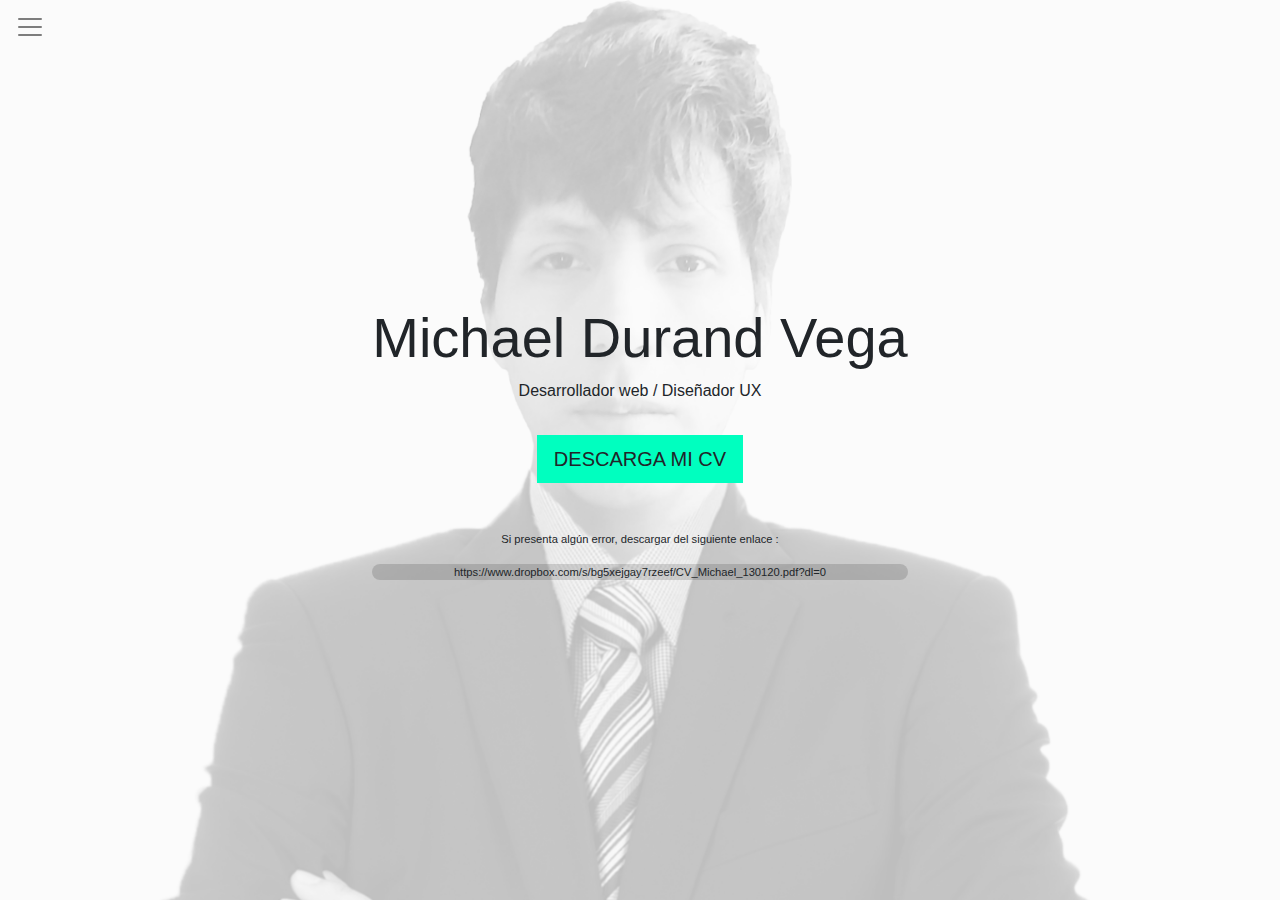
==== about.html @ 3c602bdf "Mi portafolio" ====
<!DOCTYPE html>
<html lang='es'>
<head>
    <meta charset='UTF-8'>
    <!-- Viewport -->
    <meta name='viewport' content='width=device-width, user-scalable=no, initial-scale=1.0, maximum-scale=1.0, minimum-scale=1.0'>
    <meta http-equiv='X-UA-Compatible' content='ie=edge'>
    <!-- Fuentes -->
    <!-- Iconos -->
    <!-- CSS -->
    <link rel="stylesheet" href="css/animate.min.css">
    <link rel="stylesheet" href="css/bootstrap.css">
    <link rel="stylesheet" href="css/estilos.css">
    <link rel="stylesheet" href="css/aos.css">

    <title>Document</title>
</head>
<body>
    <!-- Navbar -->
    <nav class="navbar navbar-expand-xs navbar-light bg-light mi-nav fixed-top col-graffiti">
        <button class="navbar-toggler" type="button" data-toggle="collapse" data-target="#navbarNav"
            aria-controls="navbarNav" aria-expanded="false" aria-label="Toggle navigation" data-status="x">
            <span class="navbar-toggler-icon"></span>
        </button>
        <!-- <a class="text-uppercase pl-3 text-white">Michael D' Vega</a> -->
        <div class="collapse navbar-collapse" id="navbarNav">
            <ul class="navbar-nav text-center pt-5">
                <li class="nav-item active redirec" id="index">
                    <a class="nav-link" href="#">Home<span class="sr-only">(current)</span></a>
                </li>
                <li class="nav-item active redirec" id="marketing">
                    <a class="nav-link" href="#">MarkeTing<span class="sr-only">(current)</span></a>
                </li>
                <li class="nav-item active redirec" id="gameStore">
                    <a class="nav-link" href="#">Game Store<span class="sr-only">(current)</span></a>
                </li>
                <li class="nav-item active redirec" id="bancoCibertec">
                    <a class="nav-link" href="#">Banco Cibertec<span class="sr-only">(current)</span></a>
                </li>
                <li class="nav-item active redirec" id="graffiti">
                    <a class="nav-link" href="#">Graffiti<span class="sr-only">(current)</span></a>
                </li>
            </ul>
        </div>
    </nav>

    <!-- Carta de Presentación -->
    <div class="presentacion">
        <div class="container text-center">
            <div class="yo">
                <h1 class="display-4">Michael Durand Vega</h1>
                <p>Desarrollador web / Diseñador UX</p>
                <button type="button" class="btn btn-lg text-uppercase mt-3" onclick="document.location='../doc/CV_Michael_130120.pdf'">Descarga mi cv</button>
                <div class="true-error">
                    <p>Si presenta algún error, descargar del siguiente enlace :</p>
                    <p>https://www.dropbox.com/s/bg5xejgay7rzeef/CV_Michael_130120.pdf?dl=0</p>
                </div>
            </div>
        </div>
    </div>
    
    <!-- Js Jquery-->
    <script src="js/jquery-3.4.1.min.js"></script>
    <!-- Js Bootstrap -->
    <script src="js/bootstrap.min.js"></script>
    <!-- Animación Scroll -->
    <script src="js/aos.js"></script>
    <!-- Mis eventos -->
    <script src="js/app.js"></script>

</body>
</html>
---- css/estilos.css ----
/* Colores */
/* Marketing colores */
/* gameStore colores */
/* Banco Cibertec colores */
/* Imagenes proyectos */
/* Boton line */
.btn-line {
  position: relative;
  border: none;
  background-color: transparent;
  cursor: pointer;
  outline: none;
  color: #fafafa;
  z-index: 100; }
  .btn-line:hover {
    color: #fafafa;
    background-color: rgba(255, 255, 255, 0.178); }
  .btn-line:focus {
    outline: none !important;
    outline-width: 0 !important;
    box-shadow: none;
    -moz-box-shadow: none;
    -webkit-box-shadow: none; }
  .btn-line::after, .btn-line::before {
    content: "";
    display: block;
    position: absolute;
    width: 15%;
    height: 30%;
    border: 2px solid;
    -webkit-transition: all 0.6s ease;
    -o-transition: all 0.6s ease;
    transition: all 0.6s ease;
    border-radius: 2px; }
  .btn-line::after {
    bottom: 0;
    right: 0;
    border-top-color: transparent;
    border-left-color: transparent;
    border-bottom-color: #fafafa;
    border-right-color: #fafafa; }
  .btn-line::before {
    top: 0;
    left: 0;
    border-bottom-color: transparent;
    border-right-color: transparent;
    border-top-color: #fafafa;
    border-left-color: #fafafa; }
  .btn-line:hover::after, .btn-line:hover::before {
    width: 100%;
    height: 100%; }

.mi-nav {
  z-index: 100;
  background-color: transparent !important;
  display: -webkit-box;
  display: -ms-flexbox;
  display: flex;
  -webkit-box-pack: start;
  -ms-flex-pack: start;
  justify-content: flex-start;
  -webkit-transition: 0.5s;
  -o-transition: 0.5s;
  transition: 0.5s; }
  .mi-nav .navbar-brand {
    padding-left: 15px; }
  .mi-nav #navbarNav ul {
    height: 100vh; }
    .mi-nav #navbarNav ul li:hover {
      background-color: rgba(32, 32, 32, 0.034); }
  .mi-nav button {
    border: none; }
    .mi-nav button:focus {
      outline: none !important;
      outline-width: 0 !important;
      box-shadow: none;
      -moz-box-shadow: none;
      -webkit-box-shadow: none; }

/* .color {
    background-color: $uno !important;
} */
.color.col-marketing {
  background-color: #FF9100 !important; }

.color.col-gameStore {
  background-color: #ff1744 !important; }

.color.col-bancoCibertec {
  background-color: #00d4a3 !important; }

.color.col-graffiti {
  background-color: #5000ff !important; }

.transparente {
  background-color: transparent !important; }

.navbar-toggler {
  padding: 0.25rem 0rem !important; }

.navbar {
  padding: 0.5rem 15px !important; }

.loading {
  width: 100vw;
  height: 100vh;
  background-color: #f1f1f1;
  position: absolute;
  z-index: 1001;
  display: -webkit-box;
  display: -ms-flexbox;
  display: flex;
  -webkit-box-pack: center;
  -ms-flex-pack: center;
  justify-content: center;
  -webkit-box-align: center;
  -ms-flex-align: center;
  align-items: center;
  background-image: -webkit-gradient(linear, left top, left bottom, from(rgba(0, 0, 0, 0)), to(rgba(0, 0, 0, 0.3))), url("../img/fondo.png");
  background-image: -webkit-linear-gradient(rgba(0, 0, 0, 0), rgba(0, 0, 0, 0.3)), url("../img/fondo.png");
  background-image: -o-linear-gradient(rgba(0, 0, 0, 0), rgba(0, 0, 0, 0.3)), url("../img/fondo.png");
  background-image: linear-gradient(rgba(0, 0, 0, 0), rgba(0, 0, 0, 0.3)), url("../img/fondo.png"); }
  .loading div b {
    font-size: 0.8rem;
    text-transform: uppercase; }

.hiden {
  height: 0vh;
  -webkit-transition-duration: 600ms;
  -o-transition-duration: 600ms;
  transition-duration: 600ms; }

.sk-folding-cube {
  margin: 20px auto;
  width: 40px;
  height: 40px;
  position: relative;
  -webkit-transform: rotateZ(45deg);
  -ms-transform: rotate(45deg);
  transform: rotateZ(45deg); }

.sk-folding-cube .sk-cube {
  float: left;
  width: 50%;
  height: 50%;
  position: relative;
  -webkit-transform: scale(1.1);
  -ms-transform: scale(1.1);
  transform: scale(1.1); }

.sk-folding-cube .sk-cube:before {
  content: '';
  position: absolute;
  top: 0;
  left: 0;
  width: 100%;
  height: 100%;
  background-color: #333;
  -webkit-animation: sk-foldCubeAngle 2.4s infinite linear both;
  animation: sk-foldCubeAngle 2.4s infinite linear both;
  -webkit-transform-origin: 100% 100%;
  -ms-transform-origin: 100% 100%;
  transform-origin: 100% 100%; }

.sk-folding-cube .sk-cube2 {
  -webkit-transform: scale(1.1) rotateZ(90deg);
  -ms-transform: scale(1.1) rotate(90deg);
  transform: scale(1.1) rotateZ(90deg); }

.sk-folding-cube .sk-cube3 {
  -webkit-transform: scale(1.1) rotateZ(180deg);
  -ms-transform: scale(1.1) rotate(180deg);
  transform: scale(1.1) rotateZ(180deg); }

.sk-folding-cube .sk-cube4 {
  -webkit-transform: scale(1.1) rotateZ(270deg);
  -ms-transform: scale(1.1) rotate(270deg);
  transform: scale(1.1) rotateZ(270deg); }

.sk-folding-cube .sk-cube2:before {
  -webkit-animation-delay: 0.3s;
  animation-delay: 0.3s; }

.sk-folding-cube .sk-cube3:before {
  -webkit-animation-delay: 0.6s;
  animation-delay: 0.6s; }

.sk-folding-cube .sk-cube4:before {
  -webkit-animation-delay: 0.9s;
  animation-delay: 0.9s; }

@-webkit-keyframes sk-foldCubeAngle {
  0%, 10% {
    -webkit-transform: perspective(140px) rotateX(-180deg);
    transform: perspective(140px) rotateX(-180deg);
    opacity: 0; }
  25%, 75% {
    -webkit-transform: perspective(140px) rotateX(0deg);
    transform: perspective(140px) rotateX(0deg);
    opacity: 1; }
  90%, 100% {
    -webkit-transform: perspective(140px) rotateY(180deg);
    transform: perspective(140px) rotateY(180deg);
    opacity: 0; } }

@keyframes sk-foldCubeAngle {
  0%, 10% {
    -webkit-transform: perspective(140px) rotateX(-180deg);
    transform: perspective(140px) rotateX(-180deg);
    opacity: 0; }
  25%, 75% {
    -webkit-transform: perspective(140px) rotateX(0deg);
    transform: perspective(140px) rotateX(0deg);
    opacity: 1; }
  90%, 100% {
    -webkit-transform: perspective(140px) rotateY(180deg);
    transform: perspective(140px) rotateY(180deg);
    opacity: 0; } }

body {
  background-color: #000000;
  height: auto;
  overflow-x: hidden; }

.l-uno {
  background-image: -webkit-radial-gradient(rgba(0, 0, 0, 0), rgba(0, 0, 0, 0.7)), url(../img/marketing/marketing.jpg);
  background-image: -o-radial-gradient(rgba(0, 0, 0, 0), rgba(0, 0, 0, 0.7)), url(../img/marketing/marketing.jpg);
  background-image: radial-gradient(rgba(0, 0, 0, 0), rgba(0, 0, 0, 0.7)), url(../img/marketing/marketing.jpg);
  background-position: center;
  background-repeat: no-repeat;
  background-size: cover; }

.l-dos {
  background-image: -webkit-radial-gradient(rgba(0, 0, 0, 0), rgba(0, 0, 0, 0.7)), url(../img/gameStore/gameStore.jpg);
  background-image: -o-radial-gradient(rgba(0, 0, 0, 0), rgba(0, 0, 0, 0.7)), url(../img/gameStore/gameStore.jpg);
  background-image: radial-gradient(rgba(0, 0, 0, 0), rgba(0, 0, 0, 0.7)), url(../img/gameStore/gameStore.jpg);
  background-position: center;
  background-repeat: no-repeat;
  background-size: cover; }

.l-tres {
  background-image: -webkit-radial-gradient(rgba(0, 0, 0, 0), rgba(0, 0, 0, 0.7)), url(../img/bancoCibertec/bancoCibertec.jpg);
  background-image: -o-radial-gradient(rgba(0, 0, 0, 0), rgba(0, 0, 0, 0.7)), url(../img/bancoCibertec/bancoCibertec.jpg);
  background-image: radial-gradient(rgba(0, 0, 0, 0), rgba(0, 0, 0, 0.7)), url(../img/bancoCibertec/bancoCibertec.jpg);
  background-position: center;
  background-repeat: no-repeat;
  background-size: cover; }

.l-cuatro {
  background-image: -webkit-radial-gradient(rgba(0, 0, 0, 0), rgba(0, 0, 0, 0.7)), url(../img/graffiti/graffiti.jpg);
  background-image: -o-radial-gradient(rgba(0, 0, 0, 0), rgba(0, 0, 0, 0.7)), url(../img/graffiti/graffiti.jpg);
  background-image: radial-gradient(rgba(0, 0, 0, 0), rgba(0, 0, 0, 0.7)), url(../img/graffiti/graffiti.jpg);
  background-position: center;
  background-repeat: no-repeat;
  background-size: cover; }

.r-uno {
  background-color: #FF9100;
  background-image: -webkit-radial-gradient(rgba(0, 0, 0, 0), rgba(0, 0, 0, 0.3)), url("../img/fondo.png");
  background-image: -o-radial-gradient(rgba(0, 0, 0, 0), rgba(0, 0, 0, 0.3)), url("../img/fondo.png");
  background-image: radial-gradient(rgba(0, 0, 0, 0), rgba(0, 0, 0, 0.3)), url("../img/fondo.png"); }

.r-dos {
  background-color: #ff1744;
  background-image: -webkit-radial-gradient(rgba(0, 0, 0, 0), rgba(0, 0, 0, 0.3)), url("../img/fondo.png");
  background-image: -o-radial-gradient(rgba(0, 0, 0, 0), rgba(0, 0, 0, 0.3)), url("../img/fondo.png");
  background-image: radial-gradient(rgba(0, 0, 0, 0), rgba(0, 0, 0, 0.3)), url("../img/fondo.png"); }

.r-tres {
  background-color: #00d4a3;
  background-image: -webkit-radial-gradient(rgba(0, 0, 0, 0), rgba(0, 0, 0, 0.3)), url("../img/fondo.png");
  background-image: -o-radial-gradient(rgba(0, 0, 0, 0), rgba(0, 0, 0, 0.3)), url("../img/fondo.png");
  background-image: radial-gradient(rgba(0, 0, 0, 0), rgba(0, 0, 0, 0.3)), url("../img/fondo.png"); }

.r-cuatro {
  background-color: #5000ff;
  background-image: -webkit-radial-gradient(rgba(0, 0, 0, 0), rgba(0, 0, 0, 0.3)), url("../img/fondo.png");
  background-image: -o-radial-gradient(rgba(0, 0, 0, 0), rgba(0, 0, 0, 0.3)), url("../img/fondo.png");
  background-image: radial-gradient(rgba(0, 0, 0, 0), rgba(0, 0, 0, 0.3)), url("../img/fondo.png"); }

.contenido {
  color: #fafafa;
  text-align: center;
  padding: 0 15%;
  font-weight: 100; }
  .contenido .tools {
    font-size: 0.8rem; }
  .contenido hr {
    size: 2; }

.ms-right img {
  opacity: 0.03; }

/* Puntos laterales */
#multiscroll-nav .multiscroll-tooltip {
  color: #212529;
  background-color: #fafafa;
  width: 80px;
  text-align: center;
  border-radius: .15rem; }

#multiscroll-nav span {
  background-color: #fafafa;
  border: none; }

#multiscroll-nav li .active span {
  border: 1px solid #fafafa;
  background-color: transparent; }

.btn-about {
  position: absolute;
  right: 15px;
  top: 15px; }

.autor {
  z-index: 1000;
  position: absolute;
  left: 15px;
  top: 15px;
  background-color: rgba(255, 255, 255, 0.43);
  padding: 3px 12px;
  border-radius: 0.25rem;
  color: #fff;
  text-transform: uppercase;
  -webkit-user-select: none;
  -moz-user-select: none;
  -ms-user-select: none;
  user-select: none;
  font-size: 0.9rem; }

/* Responsive body */
@media (max-width: 768px) {
  .section-resp {
    width: 100vw !important;
    margin-left: -100%; } }

.header {
  background-position: center;
  background-repeat: no-repeat;
  background-size: cover;
  width: 100%;
  height: 100vh;
  display: -webkit-box;
  display: -ms-flexbox;
  display: flex;
  -webkit-box-align: center;
  -ms-flex-align: center;
  align-items: center; }
  .header hr {
    border-top: 1px solid rgba(255, 255, 255, 0.1); }

.header-marketing {
  background-image: -webkit-gradient(linear, left top, left bottom, from(rgba(0, 0, 0, 0.7)), color-stop(rgba(0, 0, 0, 0.7)), to(black)), url(../img/marketing/marketing.jpg);
  background-image: -webkit-linear-gradient(rgba(0, 0, 0, 0.7), rgba(0, 0, 0, 0.7), black), url(../img/marketing/marketing.jpg);
  background-image: -o-linear-gradient(rgba(0, 0, 0, 0.7), rgba(0, 0, 0, 0.7), black), url(../img/marketing/marketing.jpg);
  background-image: linear-gradient(rgba(0, 0, 0, 0.7), rgba(0, 0, 0, 0.7), black), url(../img/marketing/marketing.jpg); }

.header-gameStore {
  background-image: -webkit-gradient(linear, left top, left bottom, from(rgba(0, 0, 0, 0.7)), color-stop(rgba(0, 0, 0, 0.7)), to(black)), url(../img/gameStore/gameStore.jpg);
  background-image: -webkit-linear-gradient(rgba(0, 0, 0, 0.7), rgba(0, 0, 0, 0.7), black), url(../img/gameStore/gameStore.jpg);
  background-image: -o-linear-gradient(rgba(0, 0, 0, 0.7), rgba(0, 0, 0, 0.7), black), url(../img/gameStore/gameStore.jpg);
  background-image: linear-gradient(rgba(0, 0, 0, 0.7), rgba(0, 0, 0, 0.7), black), url(../img/gameStore/gameStore.jpg); }

.header-bancoCibertec {
  background-image: -webkit-gradient(linear, left top, left bottom, from(rgba(0, 0, 0, 0.7)), color-stop(rgba(0, 0, 0, 0.7)), to(black)), url(../img/bancoCibertec/bancoCibertec.jpg);
  background-image: -webkit-linear-gradient(rgba(0, 0, 0, 0.7), rgba(0, 0, 0, 0.7), black), url(../img/bancoCibertec/bancoCibertec.jpg);
  background-image: -o-linear-gradient(rgba(0, 0, 0, 0.7), rgba(0, 0, 0, 0.7), black), url(../img/bancoCibertec/bancoCibertec.jpg);
  background-image: linear-gradient(rgba(0, 0, 0, 0.7), rgba(0, 0, 0, 0.7), black), url(../img/bancoCibertec/bancoCibertec.jpg); }

.header-graffiti {
  background-image: -webkit-gradient(linear, left top, left bottom, from(rgba(0, 0, 0, 0.7)), color-stop(rgba(0, 0, 0, 0.7)), to(black)), url(../img/graffiti/graffiti.jpg);
  background-image: -webkit-linear-gradient(rgba(0, 0, 0, 0.7), rgba(0, 0, 0, 0.7), black), url(../img/graffiti/graffiti.jpg);
  background-image: -o-linear-gradient(rgba(0, 0, 0, 0.7), rgba(0, 0, 0, 0.7), black), url(../img/graffiti/graffiti.jpg);
  background-image: linear-gradient(rgba(0, 0, 0, 0.7), rgba(0, 0, 0, 0.7), black), url(../img/graffiti/graffiti.jpg); }

/* Contenido de proyectos */
.view {
  padding-bottom: 5rem; }
  .view .container {
    padding: 4rem 0;
    display: -webkit-box;
    display: -ms-flexbox;
    display: flex;
    -webkit-box-pack: center;
    -ms-flex-pack: center;
    justify-content: center;
    -webkit-box-align: center;
    -ms-flex-align: center;
    align-items: center; }

.view-pc {
  background-color: transparent; }
  @media (max-width: 768px) {
    .view-pc .img-fluid {
      max-width: 170%;
      height: auto; } }
  .view-pc .notfound {
    padding-top: 10rem;
    padding-bottom: 10rem;
    text-align: center;
    font-weight: 100;
    font-size: 1.5rem; }
    .view-pc .notfound div hr {
      border-top: 1px solid #00ffbf; }

.view-movil {
  color: #fff;
  text-align: center;
  font-weight: 100; }
  .view-movil .container .texto {
    padding-left: 12rem; }
  @media (max-width: 992px) {
    .view-movil .container img {
      width: 30%; }
    .view-movil .container .texto {
      padding-left: 4rem; } }
  @media (max-width: 768px) {
    .view-movil .container {
      display: block; }
      .view-movil .container img {
        width: 50%; }
      .view-movil .container .texto {
        padding-left: 0;
        padding-top: 4rem; } }

.view-colors {
  background-color: #eeeff1; }
  @media (max-width: 768px) {
    .view-colors .container {
      display: block; }
      .view-colors .container .texto {
        padding-left: 0;
        padding-top: 4rem; }
      .view-colors .container .fila {
        -webkit-box-pack: center;
        -ms-flex-pack: center;
        justify-content: center; }
      .view-colors .container .tipografia {
        display: -ms-grid;
        display: grid;
        -webkit-box-pack: center;
        -ms-flex-pack: center;
        justify-content: center; }
        .view-colors .container .tipografia div:nth-child(1) {
          text-align: center; } }
  .view-colors .fila {
    display: -webkit-box;
    display: -ms-flexbox;
    display: flex; }
    .view-colors .fila div {
      width: 120px;
      height: 160px;
      margin: 1rem;
      border-radius: 0.25rem; }
      .view-colors .fila div p {
        font-size: 0.8rem;
        padding: 5px;
        background-color: rgba(0, 0, 0, 0.452);
        color: white;
        border-radius: 0.25rem 0.25rem 0 0;
        letter-spacing: 2px; }
  .view-colors .colors_mkt .fila:nth-child(1) div:nth-child(1) {
    background-color: #ffa500; }
  .view-colors .colors_mkt .fila:nth-child(1) div:nth-child(2) {
    background-color: #000000; }
  .view-colors .colors_mkt .fila:nth-child(2) div:nth-child(1) {
    background-color: #ffffff; }
  .view-colors .colors_mkt .fila:nth-child(2) div:nth-child(2) {
    background-color: #c2c2c2; }
  .view-colors .colors_gms .fila:nth-child(1) div:nth-child(1) {
    background-color: #ff1744; }
  .view-colors .colors_gms .fila:nth-child(1) div:nth-child(2) {
    background-color: #343a40; }
  .view-colors .colors_gms .fila:nth-child(2) div:nth-child(1) {
    background-color: #007bff; }
  .view-colors .colors_gms .fila:nth-child(2) div:nth-child(2) {
    background-color: #ffffff; }
  .view-colors .colors_ban .fila:nth-child(1) div:nth-child(1) {
    background-color: #00d4a3; }
  .view-colors .colors_ban .fila:nth-child(1) div:nth-child(2) {
    background-color: #212529; }
  .view-colors .colors_ban .fila:nth-child(2) div:nth-child(1) {
    background-color: #ffffff; }
  .view-colors .colors_ban .fila:nth-child(2) div:nth-child(2) {
    background-color: #f8f9fa; }
  .view-colors .tipografia img {
    width: 200px; }
  .view-colors .tipografia li {
    letter-spacing: 1px; }
    .view-colors .tipografia li b {
      padding-right: 0.5rem; }
  .view-colors .tipografia div:nth-child(2) {
    border-radius: 0.25rem;
    padding: 5px;
    background-color: #ffffff; }

.view-prototype .container {
  display: block; }
  .view-prototype .container div {
    display: -webkit-box;
    display: -ms-flexbox;
    display: flex;
    -webkit-box-pack: center;
    -ms-flex-pack: center;
    justify-content: center;
    padding: 5rem 0; }
    .view-prototype .container div p {
      font-weight: 100; }

.footer {
  background-position: center;
  background-repeat: no-repeat;
  background-size: cover;
  margin-top: 2rem;
  cursor: pointer; }
  .footer .contenido {
    padding: 6rem 0;
    display: -webkit-box;
    display: -ms-flexbox;
    display: flex;
    -webkit-box-align: center;
    -ms-flex-align: center;
    align-items: center;
    -webkit-box-pack: center;
    -ms-flex-pack: center;
    justify-content: center; }
    .footer .contenido .next-icon {
      height: 3rem;
      position: absolute;
      right: 0; }
  .footer .contenido div {
    -webkit-user-select: none;
    -moz-user-select: none;
    -ms-user-select: none;
    user-select: none; }

.footer-marketing {
  background-image: -webkit-gradient(linear, left top, left bottom, from(black), color-stop(rgba(0, 0, 0, 0.7)), to(rgba(0, 0, 0, 0.7))), url(../img/gameStore/gameStore.jpg);
  background-image: -webkit-linear-gradient(black, rgba(0, 0, 0, 0.7), rgba(0, 0, 0, 0.7)), url(../img/gameStore/gameStore.jpg);
  background-image: -o-linear-gradient(black, rgba(0, 0, 0, 0.7), rgba(0, 0, 0, 0.7)), url(../img/gameStore/gameStore.jpg);
  background-image: linear-gradient(black, rgba(0, 0, 0, 0.7), rgba(0, 0, 0, 0.7)), url(../img/gameStore/gameStore.jpg); }

.footer-gameStore {
  background-image: -webkit-gradient(linear, left top, left bottom, from(black), color-stop(rgba(0, 0, 0, 0.7)), to(rgba(0, 0, 0, 0.7))), url(../img/bancoCibertec/bancoCibertec.jpg);
  background-image: -webkit-linear-gradient(black, rgba(0, 0, 0, 0.7), rgba(0, 0, 0, 0.7)), url(../img/bancoCibertec/bancoCibertec.jpg);
  background-image: -o-linear-gradient(black, rgba(0, 0, 0, 0.7), rgba(0, 0, 0, 0.7)), url(../img/bancoCibertec/bancoCibertec.jpg);
  background-image: linear-gradient(black, rgba(0, 0, 0, 0.7), rgba(0, 0, 0, 0.7)), url(../img/bancoCibertec/bancoCibertec.jpg); }

.footer-bancoCibertec {
  background-image: -webkit-gradient(linear, left top, left bottom, from(black), color-stop(rgba(0, 0, 0, 0.7)), to(rgba(0, 0, 0, 0.7))), url(../img/graffiti/graffiti.jpg);
  background-image: -webkit-linear-gradient(black, rgba(0, 0, 0, 0.7), rgba(0, 0, 0, 0.7)), url(../img/graffiti/graffiti.jpg);
  background-image: -o-linear-gradient(black, rgba(0, 0, 0, 0.7), rgba(0, 0, 0, 0.7)), url(../img/graffiti/graffiti.jpg);
  background-image: linear-gradient(black, rgba(0, 0, 0, 0.7), rgba(0, 0, 0, 0.7)), url(../img/graffiti/graffiti.jpg); }

.footer-graffiti {
  background-image: -webkit-gradient(linear, left top, left bottom, from(black), color-stop(rgba(0, 0, 0, 0.7)), to(rgba(0, 0, 0, 0.7))), url(../img/marketing/marketing.jpg);
  background-image: -webkit-linear-gradient(black, rgba(0, 0, 0, 0.7), rgba(0, 0, 0, 0.7)), url(../img/marketing/marketing.jpg);
  background-image: -o-linear-gradient(black, rgba(0, 0, 0, 0.7), rgba(0, 0, 0, 0.7)), url(../img/marketing/marketing.jpg);
  background-image: linear-gradient(black, rgba(0, 0, 0, 0.7), rgba(0, 0, 0, 0.7)), url(../img/marketing/marketing.jpg); }

.nav-link {
  color: #fff !important; }

.presentacion {
  min-height: 100vh;
  width: 100%;
  background-color: #fafafa;
  background-image: url(../img/yo.png);
  background-position: center;
  background-repeat: no-repeat;
  background-size: cover; }
  .presentacion .container {
    display: -webkit-box;
    display: -ms-flexbox;
    display: flex;
    -webkit-box-pack: center;
    -ms-flex-pack: center;
    justify-content: center;
    -webkit-box-align: center;
    -ms-flex-align: center;
    align-items: center;
    height: 100vh; }
    .presentacion .container button {
      -webkit-box-shadow: none;
      box-shadow: none;
      background-color: #00ffbf;
      border-radius: 0; }
    .presentacion .container .true-error {
      margin-top: 3rem; }
      .presentacion .container .true-error p:nth-child(1) {
        font-size: 0.7rem; }
      .presentacion .container .true-error p:nth-child(2) {
        font-size: 0.7rem;
        background: #00000024;
        border-radius: .50rem; }
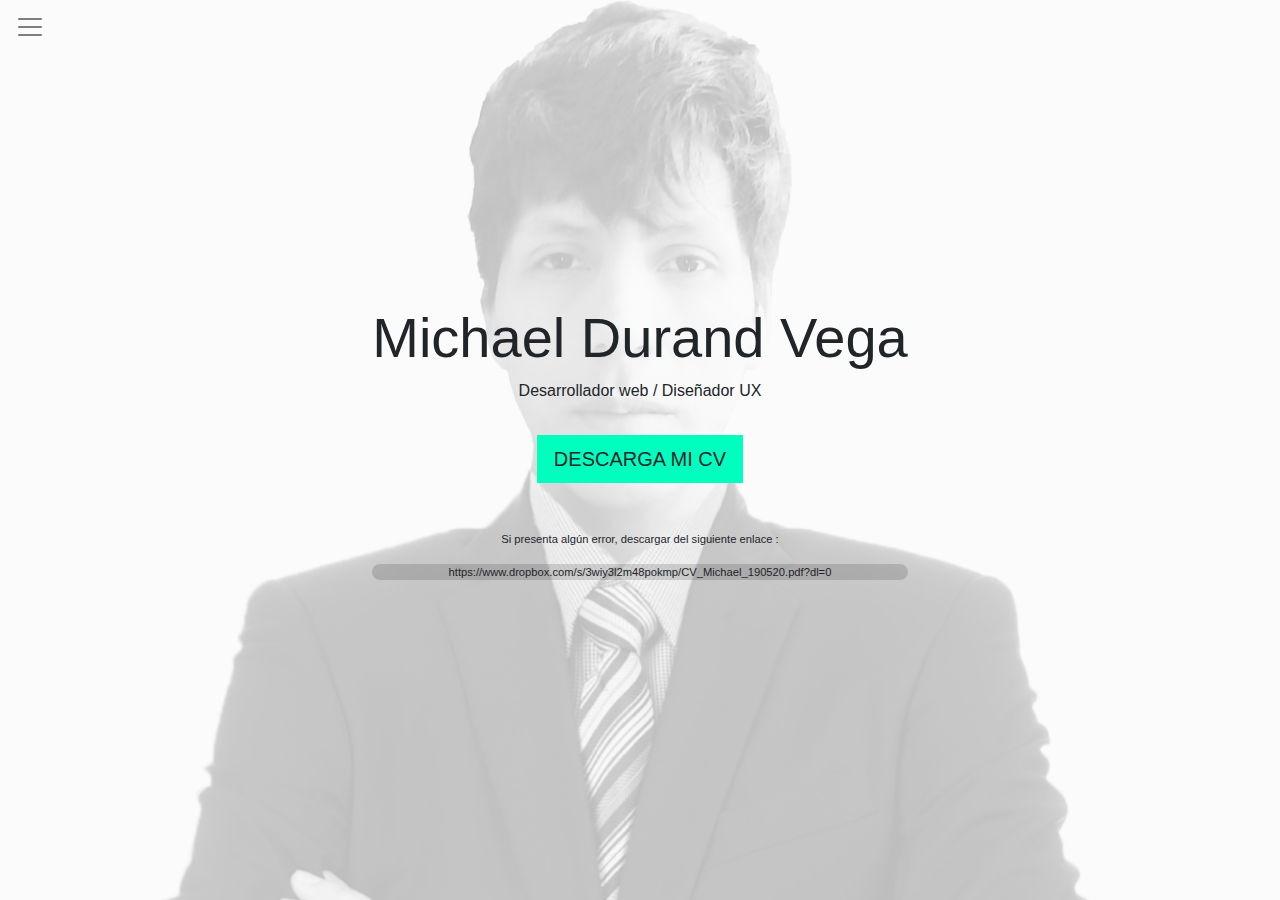
==== commit 99e01522: "actualizacion CV_Michael_190520.pdf" ====
--- a/about.html
+++ b/about.html
@@ -50,10 +50,10 @@
             <div class="yo">
                 <h1 class="display-4">Michael Durand Vega</h1>
                 <p>Desarrollador web / Diseñador UX</p>
-                <button type="button" class="btn btn-lg text-uppercase mt-3" onclick="document.location='../doc/CV_Michael_130120.pdf'">Descarga mi cv</button>
+                <button type="button" class="btn btn-lg text-uppercase mt-3" onclick="document.location='../doc/CV_Michael_190520.pdf'">Descarga mi cv</button>
                 <div class="true-error">
                     <p>Si presenta algún error, descargar del siguiente enlace :</p>
-                    <p>https://www.dropbox.com/s/bg5xejgay7rzeef/CV_Michael_130120.pdf?dl=0</p>
+                    <p>https://www.dropbox.com/s/3wiy3l2m48pokmp/CV_Michael_190520.pdf?dl=0</p>
                 </div>
             </div>
         </div>
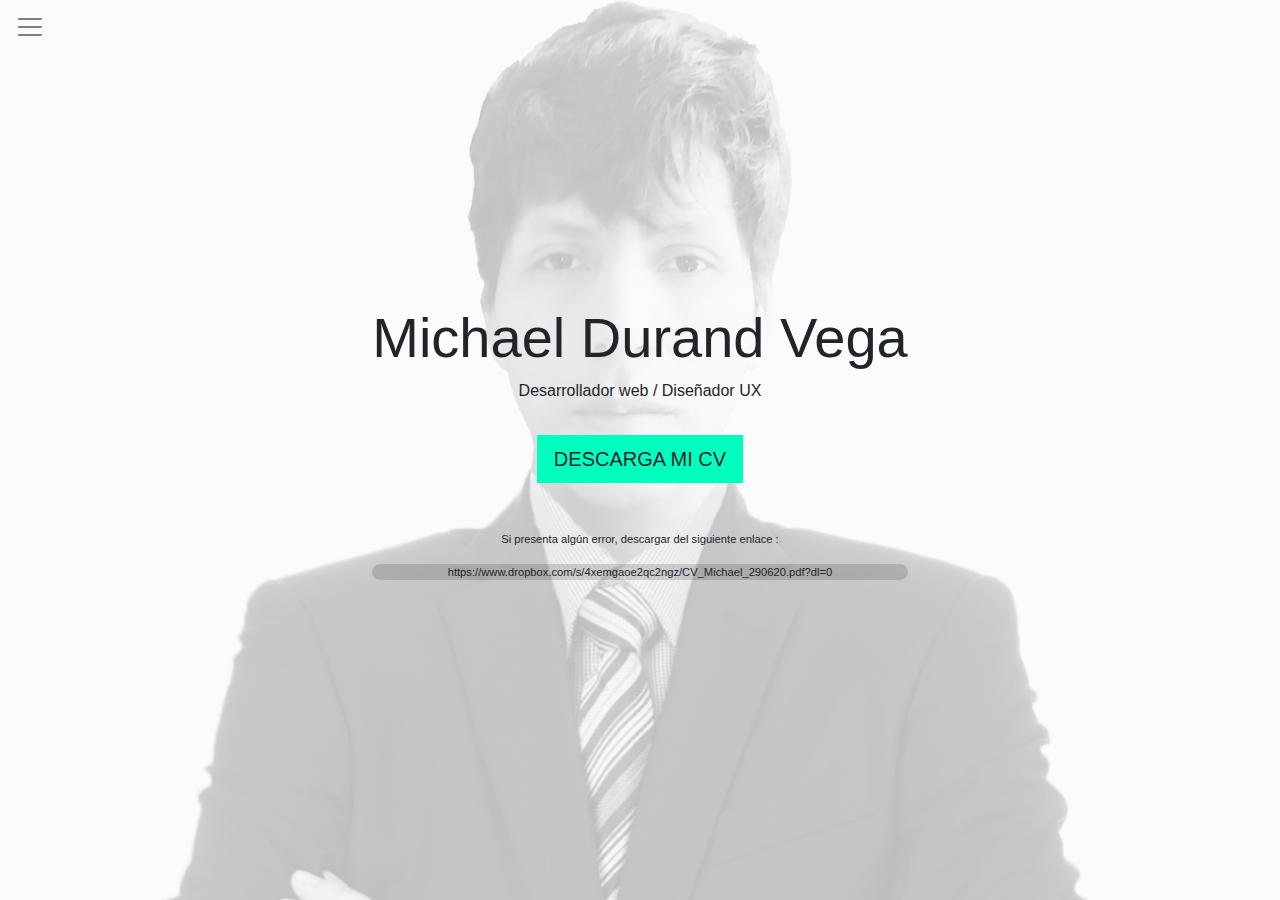
==== commit 913ce962: "actualización cv y descripción" ====
--- a/about.html
+++ b/about.html
@@ -50,10 +50,10 @@
             <div class="yo">
                 <h1 class="display-4">Michael Durand Vega</h1>
                 <p>Desarrollador web / Diseñador UX</p>
-                <button type="button" class="btn btn-lg text-uppercase mt-3" onclick="document.location='../doc/CV_Michael_190520.pdf'">Descarga mi cv</button>
+                <button type="button" class="btn btn-lg text-uppercase mt-3" onclick="document.location='../doc/CV_Michael_290620.pdf'">Descarga mi cv</button>
                 <div class="true-error">
                     <p>Si presenta algún error, descargar del siguiente enlace :</p>
-                    <p>https://www.dropbox.com/s/3wiy3l2m48pokmp/CV_Michael_190520.pdf?dl=0</p>
+                    <p>https://www.dropbox.com/s/4xemgaoe2qc2ngz/CV_Michael_290620.pdf?dl=0</p>
                 </div>
             </div>
         </div>
